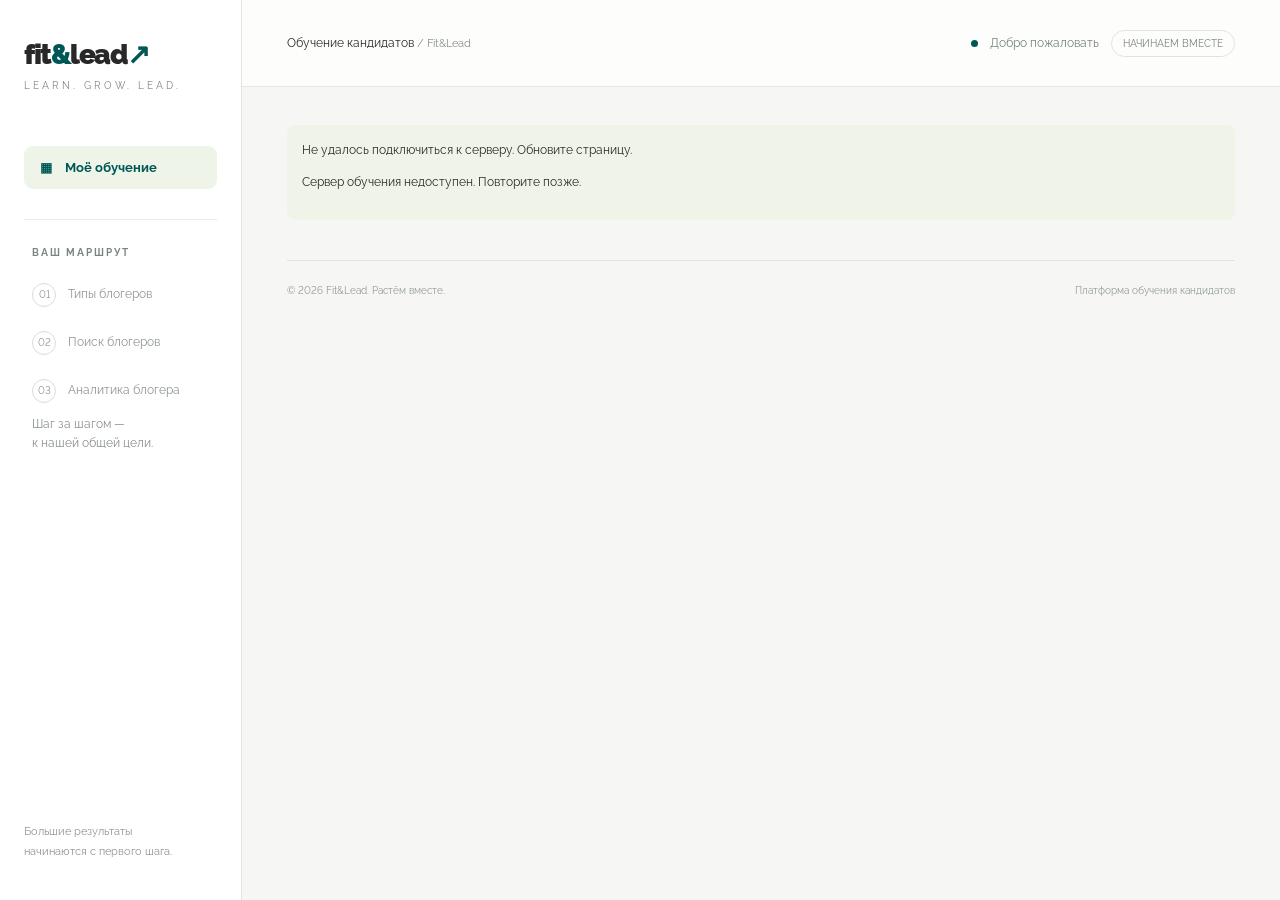
==== web/index.html @ f8d8f5be "Build Fit&Lead training platform with candidate flow and protected HR dashboard" ====
<!doctype html><html lang="ru"><head><meta charset="utf-8"><meta name="viewport" content="width=device-width,initial-scale=1"><title>Fit&Lead — знакомство с командой</title><link rel="stylesheet" href="./style.css?v=3"></head><body><div id="app"></div><div id="toast" role="status"></div><script src="./settings.js?v=4"></script><script src="./course-content.js?v=3"></script><script src="./app.js?v=4"></script></body></html>
---- web/style.css ----
@font-face{font-family:Raleway;src:url('./assets/Raleway.ttf')}*{box-sizing:border-box}body{margin:0;background:#f6f7f4;color:#282828;font-family:Raleway,Arial,sans-serif;font-variant-numeric:lining-nums}button,input,textarea,select{font:inherit}button,a,input,textarea,select{outline-offset:5px}a{color:inherit}button{cursor:pointer}button:disabled{opacity:.45;cursor:not-allowed}.shell{min-height:100vh;display:grid;grid-template-columns:242px 1fr}.sidebar{padding:38px 24px;background:white;border-right:1px solid #e3e7e2;display:flex;flex-direction:column;position:sticky;top:0;height:100vh}.logo{font-size:28px;font-weight:900;letter-spacing:-1.5px;text-decoration:none}.logo span{color:#005856}.academy{font-size:10px;letter-spacing:3px;color:#7b8680;margin-top:9px}.nav{margin-top:55px;display:grid;gap:10px}.nav a{padding:14px 16px;border-radius:9px;text-decoration:none;color:#707974;font-size:13px;display:flex;gap:13px;align-items:center}.nav a.active{background:#eff4e9;color:#005856;font-weight:700}.sidecourse{border-top:1px solid #e7ebe6;margin-top:30px;padding:27px 8px}.eyebrow{font-size:10px;letter-spacing:2px;font-weight:700;text-transform:uppercase;color:#7b8580}.sidecourse p{font-size:12px;line-height:1.6;color:#879089}.steps{display:grid;gap:24px;margin-top:25px;font-size:12px;color:#8d9691}.step{display:flex;align-items:center;gap:12px}.step i{font-style:normal;border:1px solid #d9ded8;border-radius:50%;width:24px;height:24px;display:grid;place-items:center;font-size:10px}.step.current{color:#005856;font-weight:700}.step.current i{background:#005856;color:#fff;border-color:#005856}.sidebottom{margin-top:auto;font-size:11px;color:#8b958f;line-height:1.8}.sidebottom a{display:block;margin-top:16px;text-decoration:none}.workspace{min-width:0}header{height:87px;padding:0 45px;border-bottom:1px solid #e3e7e2;display:flex;align-items:center;justify-content:space-between;background:#fdfefb;font-size:12px}.header-right{display:flex;gap:12px;align-items:center;color:#758079}.dot{height:7px;width:7px;background:#005856;border-radius:50%}.badge{border:1px solid #dfe4dd;padding:7px 11px;border-radius:20px;font-size:10px}main{max-width:1240px;margin:auto;padding:38px 45px}.breadcrumb{font-size:11px;color:#89928c;margin-bottom:23px}.hero{position:relative;overflow:hidden;border-radius:16px;background:#004d4c;color:#fff;min-height:300px;padding:40px 42px;display:grid;grid-template-columns:1.4fr 1fr;gap:10px}.hero .eyebrow{color:#d8e9a5}.hero h1{font-size:42px;font-weight:600;line-height:1.13;letter-spacing:-1.7px;max-width:580px;margin:22px 0 17px}.hero h1 em{font-style:normal;color:#fdf000}.hero p{font-size:13px;line-height:1.8;color:#c8d9d2;max-width:440px}.hero-art{position:relative;min-height:240px;display:grid;place-items:center}.orbit{position:absolute;border:1px solid #96b6a545;border-radius:50%;width:260px;height:260px;transform:rotate(-24deg) scaleX(.65)}.orbit.two{transform:rotate(30deg) scaleX(.65);width:310px;height:310px}.arrow-art{font-size:155px;line-height:1;color:#fdf000;transform:rotate(-12deg);font-family:Arial}.art-label{position:absolute;bottom:8px;right:0;background:#ffffff12;border:1px solid #ffffff30;padding:10px 18px;border-radius:24px;color:#e2eaca;font-size:10px;letter-spacing:1px}.facts{display:grid;grid-template-columns:repeat(3,1fr);border:1px solid #e0e5dd;background:#fff;border-radius:12px;margin:22px 0 34px;padding:21px 12px}.fact{display:flex;gap:14px;align-items:center;padding:0 20px;border-right:1px solid #e8ece5}.fact:last-child{border:0}.fact b{font-size:13px;display:block;margin-bottom:5px}.fact small{color:#849087;font-size:10px}.icon{color:#005856;background:#f2f5e9;border-radius:10px;min-width:38px;height:38px;display:grid;place-items:center;font-size:20px}.columns{display:grid;grid-template-columns:minmax(0,1.35fr) minmax(300px,1fr);gap:28px}.section-heading{display:flex;align-items:center;justify-content:space-between;margin-bottom:18px}h2{font-size:22px;letter-spacing:-.5px;font-weight:650;margin:0}h3{font-size:15px;margin:0 0 8px}.muted{color:#859087;font-size:11px}.course-card{display:flex;gap:17px;align-items:center;border:1px solid #dfe5dc;border-radius:12px;background:#fff;padding:19px;margin-bottom:12px}.course-card .number{font-size:16px;background:#f1f4ed;width:44px;min-width:44px;height:48px;display:grid;place-items:center;border-radius:9px;color:#005856}.course-card p{font-size:11px;line-height:1.6;color:#859087;margin:0}.course-card .lock{margin-left:auto;color:#a5ada6;font-size:13px}.course-card:first-of-type{border-color:#b5c3ac}.start-panel{background:#fff;border:1px solid #dfe5dc;border-radius:13px;padding:27px}.start-panel p{color:#7a857e;font-size:12px;line-height:1.8;margin-bottom:24px}label{display:block;font-size:11px;font-weight:600;margin:17px 0 9px}input,textarea,select{width:100%;border:1px solid #dce2d8;background:#fff;border-radius:7px;padding:13px;color:#282828;font-size:12px}input::placeholder,textarea::placeholder{color:#9ca69d}textarea{min-height:100px;resize:vertical}.primary,.secondary{border:0;border-radius:7px;padding:15px 20px;font-size:12px;font-weight:700;display:inline-flex;justify-content:center;align-items:center;gap:25px;text-decoration:none}.primary{background:#fdf000;color:#282828}.secondary{background:#edf2e8;color:#005856}.full{width:100%;margin-top:17px}.fineprint{font-size:10px!important;line-height:1.7!important;color:#9aa397!important;margin:14px 0 0!important}.text-btn{border:0;background:none;text-decoration:underline;color:#66756a;font-size:11px;padding:10px 0}.note{display:flex;gap:10px;padding:17px 0;font-size:11px;color:#7d8981;line-height:1.7}.footer{display:flex;justify-content:space-between;gap:20px;border-top:1px solid #e0e5dd;margin-top:40px;padding:24px 0;color:#919a92;font-size:10px}.progressbox{padding:23px;background:white;border:1px solid #dfe5dc;border-radius:12px;margin-bottom:24px}.progressline{height:6px;background:#e8ede3;border-radius:10px;margin:15px 0;overflow:hidden}.progressline span{display:block;height:100%;background:#005856}.timer{color:#005856;font-size:12px}.video{aspect-ratio:16/9;background:#102f2d;border:0;width:100%;border-radius:12px;margin:25px 0 12px}.lesson-title{font-size:32px;margin:15px 0}.lesson{background:white;border:1px solid #dfe5dc;border-radius:14px;padding:28px}.actions{display:flex;gap:12px;flex-wrap:wrap;margin-top:22px}.success{text-align:center;max-width:700px;margin:30px auto;padding:44px}.success-mark{display:grid;place-items:center;background:#fdf000;color:#005856;width:75px;height:75px;border-radius:50%;font-size:34px;margin:0 auto 25px}.success h1{font-size:32px}.success p{font-size:13px;color:#7b877e;line-height:1.8}.notice{background:#f0f4e8;padding:15px;border-radius:8px;font-size:12px;line-height:1.7}.stats{display:grid;grid-template-columns:repeat(4,1fr);gap:15px;margin:25px 0}.stat{padding:22px;background:#fff;border:1px solid #dfe5dc;border-radius:10px}.stat strong{display:block;font-size:30px;margin-top:10px}.filters{display:flex;gap:12px;margin-bottom:20px}.filters input{flex:2}.filters select{flex:1}.tablewrap{overflow:auto;background:#fff;border:1px solid #dfe5dc;border-radius:10px}table{width:100%;border-collapse:collapse;font-size:11px;white-space:nowrap}th,td{text-align:left;padding:17px;border-bottom:1px solid #e7ebe3}th{color:#819080;font-size:10px}td button{border:0;background:none;color:#005856;text-decoration:underline}.empty{padding:60px;text-align:center;color:#819080;font-size:13px}.detail{margin-top:20px;padding:25px;background:#fff;border-radius:12px}.detail p{font-size:12px;line-height:1.7;overflow-wrap:anywhere}.code{font-size:11px;overflow-wrap:anywhere;background:#eef2e8;padding:14px;border-radius:7px;user-select:all}#toast{position:fixed;bottom:25px;right:25px;max-width:380px;background:#282828;color:#fff;font-size:12px;padding:17px 24px;border-radius:9px;display:none;z-index:20}.error{color:#a82228;font-size:12px;line-height:1.6;margin-top:12px}dialog{border:1px solid #dfe5dc;border-radius:12px;max-width:560px;padding:30px;font-size:13px;line-height:1.8}dialog::backdrop{background:#002d2b80}@media(min-width:1450px){main{padding-top:48px}.hero{min-height:330px}.hero h1{font-size:49px}}@media(max-width:1080px){.shell{grid-template-columns:200px 1fr}.sidebar{padding:30px 18px}main{padding:28px}header{padding:0 28px}.hero{padding:28px}.hero h1{font-size:34px}.columns{grid-template-columns:1fr}.hero-art{min-height:200px}.orbit{width:180px;height:180px}.orbit.two{width:220px;height:220px}.arrow-art{font-size:120px}.stats{grid-template-columns:repeat(2,1fr)}}@media(max-width:700px){.shell{display:block}.sidebar{height:auto;position:static;padding:19px 22px;display:flex;flex-direction:row;align-items:center;justify-content:space-between;border-bottom:1px solid #dfe5dc}.academy,.nav,.sidecourse,.sidebottom{display:none}.sidebar:after{content:'ОБУЧЕНИЕ';font-size:10px;letter-spacing:2px;color:#859087}header{height:58px;padding:0 20px}.header-right .badge{display:none}main{padding:24px 19px}.hero{grid-template-columns:1fr;padding:27px;min-height:0}.hero h1{font-size:34px}.hero-art{position:absolute;right:-42px;bottom:-45px;width:150px;opacity:.22}.hero p{position:relative;max-width:95%}.facts{padding:17px 4px}.fact{display:block;padding:0 12px}.fact .icon{display:none}.fact b{font-size:11px}.fact small{font-size:9px;line-height:1.6}.course-card{padding:16px}.footer{line-height:1.8}.success{padding:25px 10px}.lesson{padding:18px}.filters{flex-wrap:wrap}.filters input,.filters select{min-width:120px}.stats{gap:9px}.stat{padding:15px}.lesson-title{font-size:26px}}

.hr-contact{margin:26px 0;text-align:left}.hr-contact p{color:#36594b}.hr-contact .primary{gap:10px;line-height:1.6}

.availability{display:block;color:#005856;font-size:10px;margin-top:10px;line-height:1.6}.course-card h3{line-height:1.5}.lesson-description{font-size:14px;line-height:1.9;max-width:800px;color:#66776d}.step{line-height:1.6}.step i{flex-shrink:0}
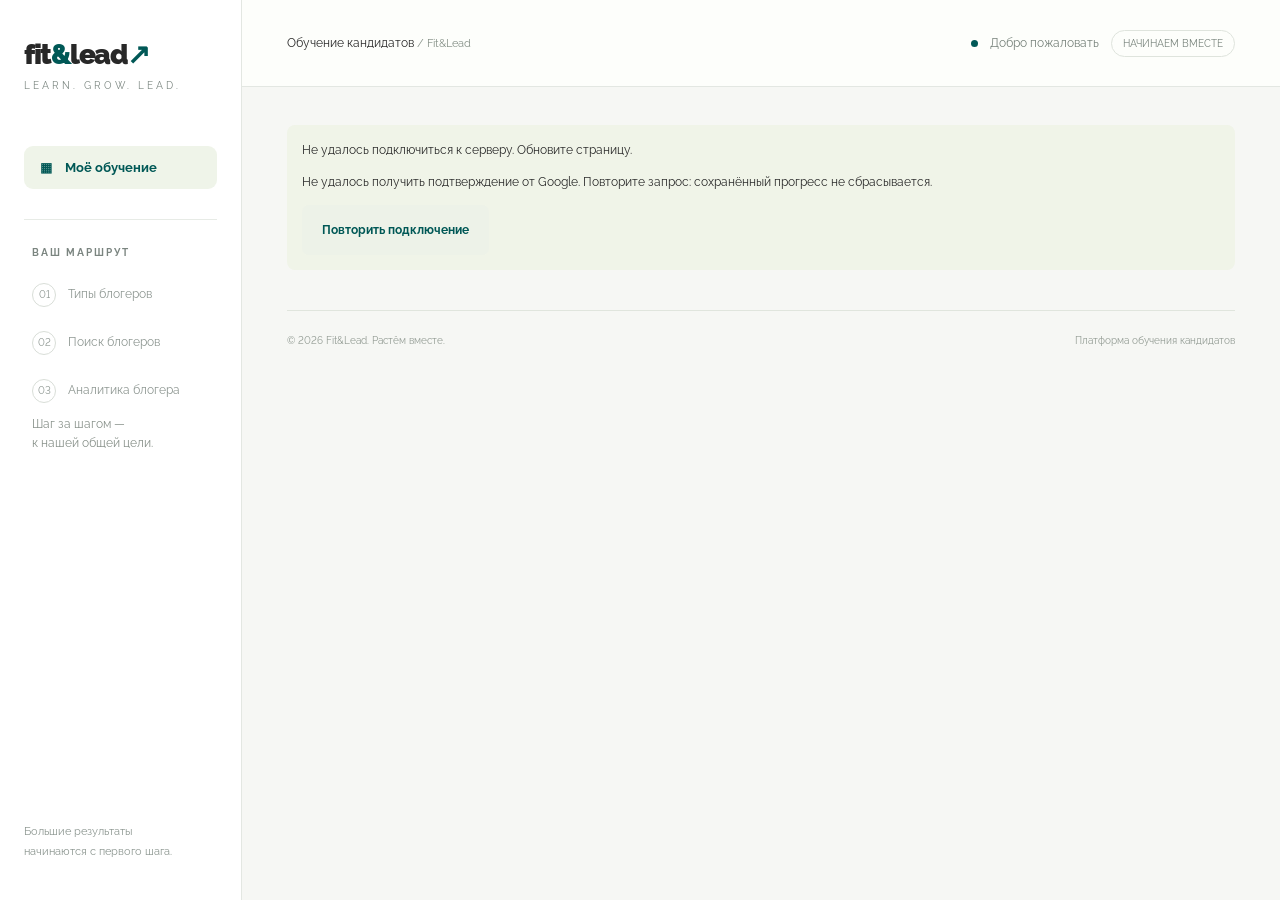
==== commit b8d32f08: "Show connection status while loading Google session" ====
--- a/web/index.html
+++ b/web/index.html
@@ -1 +1 @@
-<!doctype html><html lang="ru"><head><meta charset="utf-8"><meta name="viewport" content="width=device-width,initial-scale=1"><title>Fit&Lead — знакомство с командой</title><link rel="stylesheet" href="./style.css?v=3"></head><body><div id="app"></div><div id="toast" role="status"></div><script src="./settings.js?v=4"></script><script src="./course-content.js?v=3"></script><script src="./app.js?v=4"></script></body></html>
+<!doctype html><html lang="ru"><head><meta charset="utf-8"><meta name="viewport" content="width=device-width,initial-scale=1"><title>Fit&Lead — знакомство с командой</title><link rel="stylesheet" href="./style.css?v=3"></head><body><div id="app"></div><div id="toast" role="status"></div><script src="./settings.js?v=5"></script><script src="./course-content.js?v=3"></script><script src="./app.js?v=6"></script></body></html>
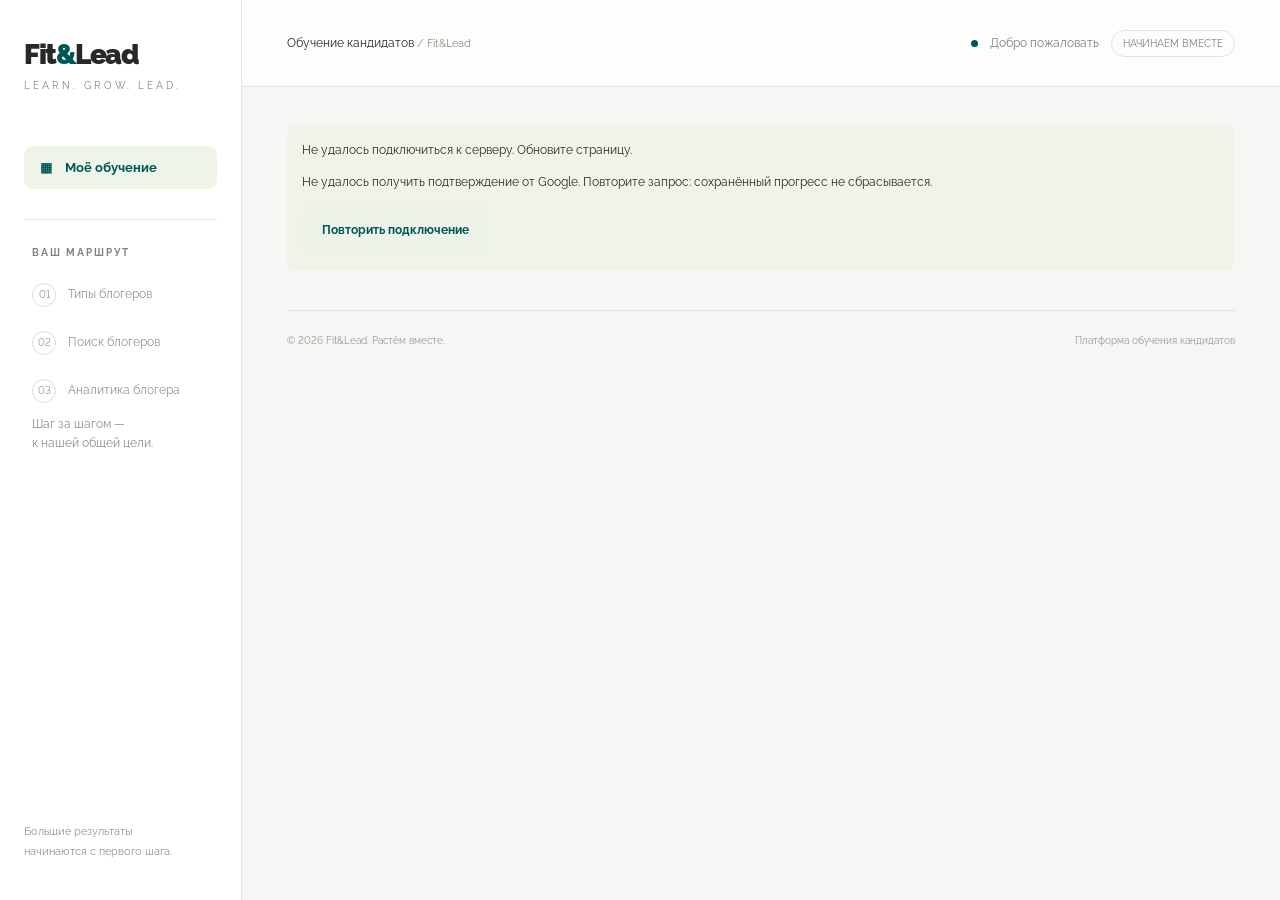
==== commit 07a55746: "Use Fit&Lead wordmark and simplify training CTA" ====
--- a/web/index.html
+++ b/web/index.html
@@ -1 +1 @@
-<!doctype html><html lang="ru"><head><meta charset="utf-8"><meta name="viewport" content="width=device-width,initial-scale=1"><title>Fit&Lead — знакомство с командой</title><link rel="stylesheet" href="./style.css?v=3"></head><body><div id="app"></div><div id="toast" role="status"></div><script src="./settings.js?v=5"></script><script src="./course-content.js?v=3"></script><script src="./app.js?v=6"></script></body></html>
+<!doctype html><html lang="ru"><head><meta charset="utf-8"><meta name="viewport" content="width=device-width,initial-scale=1"><title>Fit&Lead — обучение на роль Influence-менеджера</title><meta name="description" content="Знакомство с ролью Influence-менеджера в Fit&Lead. Три учебных блока и первый шаг в молодую амбициозную команду блогингового агентства."><link rel="stylesheet" href="./style.css?v=7"></head><body><div id="app"></div><div id="toast" role="status"></div><script src="./settings.js?v=5"></script><script src="./course-content.js?v=3"></script><script src="./app.js?v=8"></script></body></html>
--- a/web/style.css
+++ b/web/style.css
@@ -3,3 +3,11 @@
 .hr-contact{margin:26px 0;text-align:left}.hr-contact p{color:#36594b}.hr-contact .primary{gap:10px;line-height:1.6}
 
 .availability{display:block;color:#005856;font-size:10px;margin-top:10px;line-height:1.6}.course-card h3{line-height:1.5}.lesson-description{font-size:14px;line-height:1.9;max-width:800px;color:#66776d}.step{line-height:1.6}.step i{flex-shrink:0}
+
+/* Team introduction and accessible photo carousel */
+.team-hero{background:#005856;grid-template-columns:minmax(0,1.15fr) minmax(0,1fr);padding:22px 22px 22px 38px;gap:30px;align-items:center;isolation:isolate}.hero-copy{padding:16px 0}.team-hero .eyebrow{color:#d3e1b7;font-size:9px;letter-spacing:1.7px;line-height:1.7}.role-label{display:flex;gap:8px;align-items:center;font-size:10px;font-weight:600;line-height:1.6;color:#fff;margin-top:20px}.role-label>span{height:6px;width:6px;flex-shrink:0;border-radius:50%;background:#fdf000}.team-hero h1{font-size:clamp(30px,3.15vw,46px);line-height:1.13;letter-spacing:-1.4px;margin:23px 0 20px}.team-hero p{font-size:12px;line-height:1.85;color:#d3e3dc;max-width:480px}.team-hero .hero-intro{font-size:14px;color:#fff;line-height:1.8}.team-hero .hero-cta{margin-top:15px;padding:15px 22px;min-height:48px}.hero-footnote{font-size:10px;color:#c4d9cf;line-height:1.8;margin-top:16px}.team-gallery{min-width:0;align-self:center}.team-photo-frame{position:relative;aspect-ratio:3/4;overflow:hidden;border-radius:13px;background:#d6cfc3;touch-action:pan-y}.team-slide{width:100%;height:100%;object-fit:cover;object-position:center;display:block}.team-slide[hidden]{display:none}.team-photo-tag{position:absolute;z-index:1;top:15px;left:15px;right:15px;display:flex;justify-content:space-between;gap:10px;align-items:center;padding:10px 12px;color:#282828;background:#fdf000;border-radius:5px;font-size:8px;letter-spacing:1.2px;font-weight:800}.team-photo-tag span{font-size:17px;line-height:1}.team-photo-caption{position:absolute;bottom:0;left:0;right:0;padding:40px 20px 20px;background:linear-gradient(transparent,#152b28d9);color:#fff;font-size:15px;line-height:1.5;pointer-events:none}.team-photo-caption strong{font-weight:600;color:#fdf000}.carousel-controls{display:flex;justify-content:space-between;align-items:center;gap:8px;padding-top:12px}.carousel-dots{display:flex;align-items:center;gap:1px}.carousel-dot{padding:0;border:0;background:transparent;width:26px;height:40px;display:grid;place-items:center}.carousel-dot:before{content:'';height:5px;width:5px;border-radius:5px;background:#9bbcb6;transition:width .15s}.carousel-dot.selected:before{background:#fdf000;width:18px}.carousel-count{font-size:9px;color:#d1e1d6;letter-spacing:1px;white-space:nowrap}.carousel-arrows{display:flex;gap:5px}.carousel-arrows button{width:40px;height:40px;background:transparent;border:1px solid #a0bab27a;color:#fff;border-radius:50%;font-size:18px;transition:background .15s}.carousel-arrows button:hover{background:#ffffff20}.team-gallery:focus-visible{outline:2px solid #fdf000;border-radius:13px;outline-offset:5px}#candidate-start{scroll-margin-top:24px}
+@media(min-width:1450px){.team-hero h1{font-size:46px}.team-hero{gap:35px;padding-left:42px}}
+@media(max-width:1080px){.team-hero{padding:22px;gap:24px;grid-template-columns:minmax(0,1.15fr) minmax(0,1fr)}.team-hero h1{font-size:33px}.team-hero .hero-intro{font-size:12px}.team-hero p{font-size:11px}.hero-footnote{font-size:9px}}
+@media(max-width:800px){.team-hero{grid-template-columns:1fr;gap:25px;padding:28px}.team-hero .hero-copy{padding:0}.team-hero h1{font-size:38px}.team-hero .hero-intro{font-size:14px}.team-hero p{font-size:12px;max-width:none}.team-gallery{width:100%;max-width:430px;justify-self:center}.hero-footnote{font-size:10px}.team-photo-tag{font-size:9px}.carousel-dot{width:30px;height:44px}.carousel-arrows button{width:44px;height:44px}}
+@media(max-width:420px){.team-hero{padding:22px;gap:24px}.team-hero h1{font-size:33px;letter-spacing:-1px}.team-hero .eyebrow{font-size:8px;letter-spacing:1.3px}.role-label{font-size:10px}.team-photo-tag{left:10px;right:10px;top:10px;font-size:8px}.team-photo-caption{font-size:14px;padding:35px 15px 17px}.carousel-count{font-size:8px}.carousel-arrows button{width:40px;height:40px}.carousel-dot{width:25px}}
+@media(prefers-reduced-motion:reduce){.carousel-dot:before,.carousel-arrows button{transition:none}}
